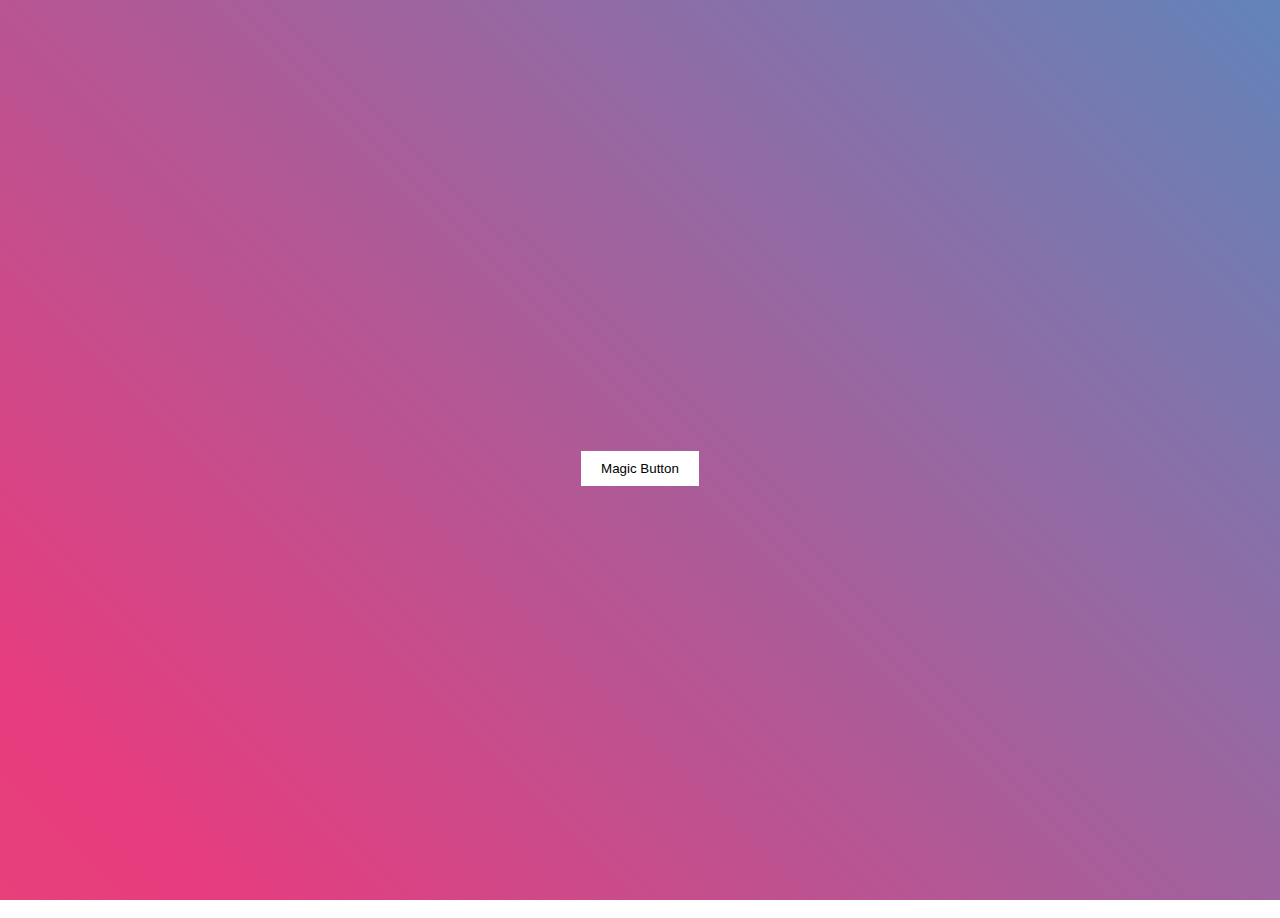
==== index.html @ 35792570 "Antonio" ====
html
<!DOCTYPE html>
<html lang="en">
<head>
<meta charset="UTF-8">
<meta name="viewport" content="width=device-width, initial-scale=1.0">
<title>Antonio Page</title>
<style>
    body, html {
        margin: 0;
        padding: 0;
        width: 100%;
        height: 100%;
        overflow: hidden;
    }
    .background {
        position: fixed;
        top: 0;
        left: 0;
        width: 100%;
        height: 100%;
        background: linear-gradient(45deg, #ee7752, #e73c7e, #23a6d5, #23d5ab);
        background-size: 400% 400%;
        animation: gradientBG 15s ease infinite;
    }
    @keyframes gradientBG {
        0% { background-position: 0% 50%; }
        50% { background-position: 100% 50%; }
        100% { background-position: 0% 50%; }
    }
    .content {
        position: relative;
        z-index: 10;
        display: flex;
        justify-content: center;
        align-items: center;
        height: 100%;
        color: white;
    }
    button {
        padding: 10px 20px;
        border: none;
        background-color: #fff;
        color: #000;
        cursor: pointer;
        transition: transform 0.2s;
    }
    button:hover {
        transform: scale(1.1);
    }
    button:focus {
        outline: none;
    }
</style>
</head>
<body>

<div class="background"></div>
<div class="content">
    <button id="magicButton">Magic Button</button>
</div>

<script>
    document.getElementById('magicButton').addEventListener('click', function() {
        alert('Magic Happens!');
    });
</script>

</body>
</html>
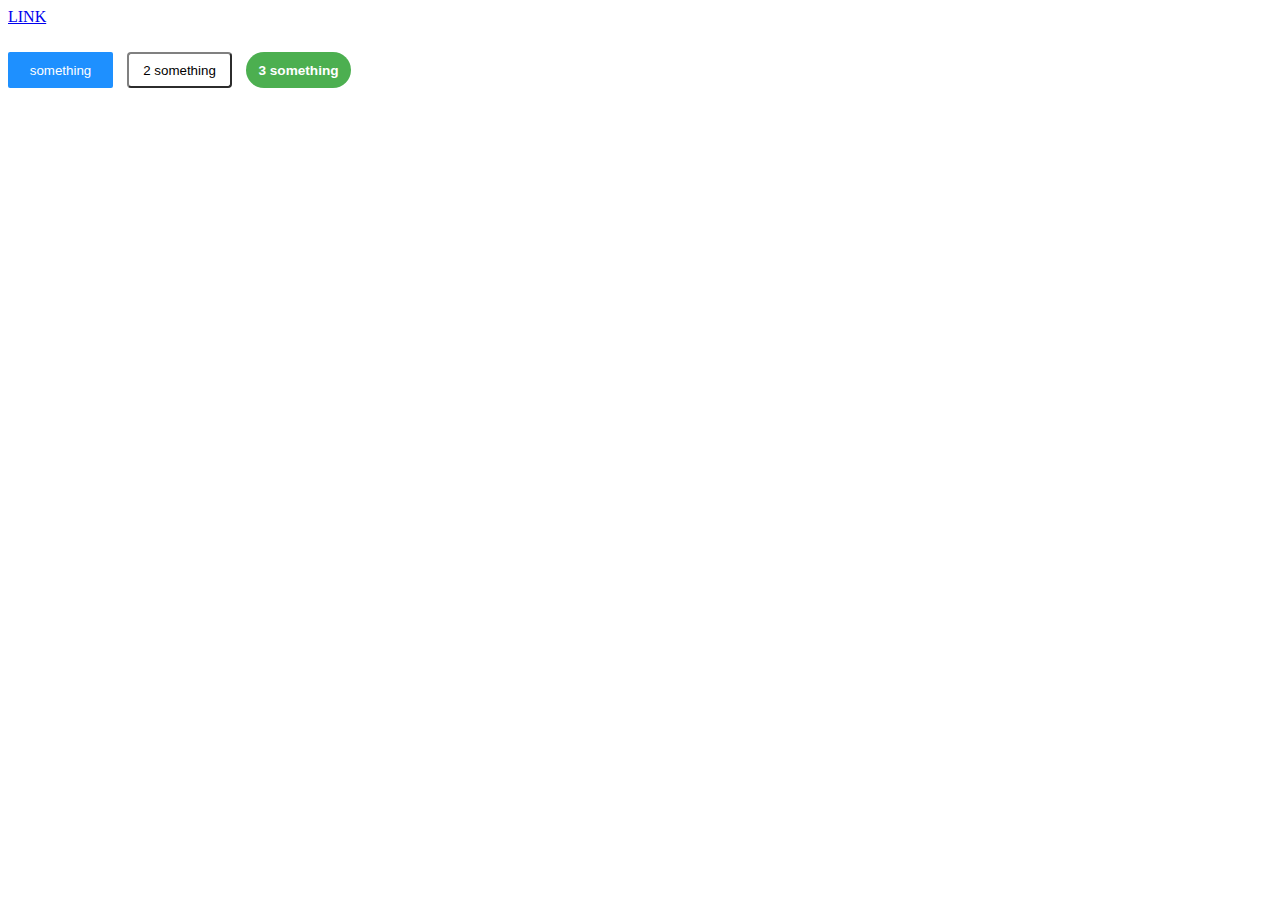
==== commit 075ab2f6: "Testing" ====
--- a/index.html
+++ b/index.html
@@ -1,70 +1,43 @@
-html
+
 <!DOCTYPE html>
 <html lang="en">
 <head>
 <meta charset="UTF-8">
 <meta name="viewport" content="width=device-width, initial-scale=1.0">
-<title>Antonio Page</title>
-<style>
-    body, html {
-        margin: 0;
-        padding: 0;
-        width: 100%;
-        height: 100%;
-        overflow: hidden;
-    }
-    .background {
-        position: fixed;
-        top: 0;
-        left: 0;
-        width: 100%;
-        height: 100%;
-        background: linear-gradient(45deg, #ee7752, #e73c7e, #23a6d5, #23d5ab);
-        background-size: 400% 400%;
-        animation: gradientBG 15s ease infinite;
-    }
-    @keyframes gradientBG {
-        0% { background-position: 0% 50%; }
-        50% { background-position: 100% 50%; }
-        100% { background-position: 0% 50%; }
-    }
-    .content {
-        position: relative;
-        z-index: 10;
-        display: flex;
-        justify-content: center;
-        align-items: center;
-        height: 100%;
-        color: white;
-    }
-    button {
-        padding: 10px 20px;
-        border: none;
-        background-color: #fff;
-        color: #000;
-        cursor: pointer;
-        transition: transform 0.2s;
-    }
-    button:hover {
-        transform: scale(1.1);
-    }
-    button:focus {
-        outline: none;
-    }
-</style>
+
+<title> António Palma </title>
+
+
+   <link rel="stylesheet" href="styles/styles.css">
+
+
 </head>
+
 <body>
 
 <div class="background"></div>
+
 <div class="content">
-    <button id="magicButton">Magic Button</button>
+      <a id=lin href="https://www.linkedin.com/in/antoniopalma99/" target="_blank">
+         LINK
+      </a>
 </div>
 
-<script>
-    document.getElementById('magicButton').addEventListener('click', function() {
-        alert('Magic Happens!');
-    });
-</script>
+<p></p>
+
+<button class="but1">
+   something
+</button>
+
+<button class="but2">
+   2 something
+</button>
+
+<button class="but3">
+   3 something
+</button>
+
+<script type="text/javascript" src="scripts/scripts.js"> </script>
 
 </body>
 </html>--- a/styles/styles.css
+++ b/styles/styles.css
@@ -0,0 +1,122 @@
+/* 
+
+
+.background {
+    position: fixed;
+    top: 0;
+    left: 0;
+    width: 100%;
+    height: 100%;
+    background: linear-gradient(45deg, #ee7752, #e73c7e, #23a6d5, #23d5ab, #e73c7e);
+    background-size: 200% 200%;
+    animation: gradientBG 30s ease infinite;
+}
+
+@keyframes gradientBG {
+    0% { background-position: 0% 50%; }
+    50% { background-position: 100% 50%; }
+    100% { background-position: 0% 50%; }
+}
+
+#in {
+    position: relative;
+    color: white;
+}
+
+.content {
+    position: relative;
+    display: flex;
+    justify-content: center;
+    align-items: center;
+    height: 100%;
+    color: white;
+}
+
+#button {
+    position: relative;
+    background-color: #e73c7e;
+} */
+
+
+
+.but1 {
+    background-color:dodgerblue;
+    color: white;
+    border: none;
+    height: 36px;
+    width: 105px;
+    border-radius: 2px;
+    cursor: pointer;
+    margin-right: 10px;
+    transition: 0.3s
+}
+.but1:hover {
+    background-color: rgb(30, 100, 240);
+}
+.but1:active {
+    background-color: rgb(30, 50, 230);
+}
+
+.but2 {
+    background-color: white;
+    color:black;
+    border-color: grey;
+    border-width: 2px;
+    height: 36px;
+    width: 105px;
+    border-radius: 4px;
+    cursor: pointer;
+    transition: 0.3s, color 0.3s;
+}
+.but2:hover {
+    background-color: #737070;
+    color: white;
+}
+.but2:active {
+    opacity: 0.5;
+}
+
+.but3 {
+    font-weight: bold;
+    font-size: 85%;
+    background-color: #4CAF50;
+    color: white;
+    border: none;
+    height: 36px;
+    width: 105px;
+    border-radius: 18px;
+    cursor: pointer;
+    margin: 10px;
+}
+.but3:hover {
+    opacity: 0.8;
+}
+.but3:active {
+    opacity: 0.90;
+}
+
+
+
+
+
+
+
+
+
+
+
+
+
+
+
+
+
+
+
+
+
+
+
+
+
+
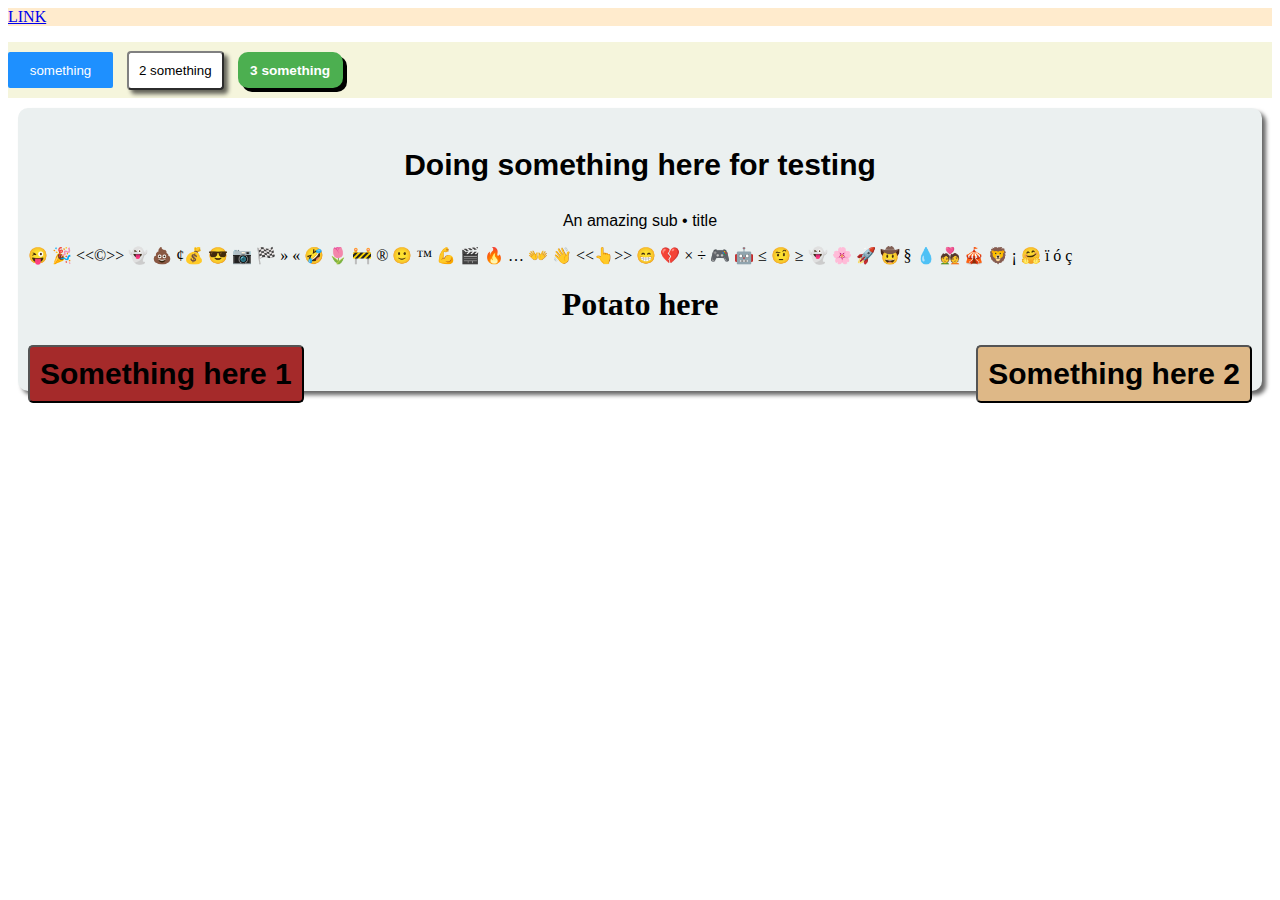
==== commit 26a5ea33: "Small changes" ====
--- a/index.html
+++ b/index.html
@@ -17,7 +17,7 @@
 
 <div class="background"></div>
 
-<div class="content">
+<div class="content" style="background-color: blanchedalmond;">
       <a id=lin href="https://www.linkedin.com/in/antoniopalma99/" target="_blank">
          LINK
       </a>
@@ -25,6 +25,7 @@
 
 <p></p>
 
+<div style="background-color: beige;">
 <button class="but1">
    something
 </button>
@@ -36,8 +37,33 @@
 <button class="but3">
    3 something
 </button>
+</div>
 
-<script type="text/javascript" src="scripts/scripts.js"> </script>
+<div class="Pdiv" style=" background-color:rgb(235, 240, 240)">
+   <p class="title"> Doing something here for testing </p>
+
+   <p class="title2">An amazing sub &#8226 title </p>
+
+   <p class="title3">&#128540; &#127881; &lt;&lt;&copy;&gt;&gt; &#128123; &#128169; &cent;&#128176; &#128526; &#128247; &#127937; &raquo; &laquo; &#129315; &#127799; &#128679; &reg; &#128578; &trade; &#128170; &#127916; &#128293; &hellip; &#128080; &#128075; &lt;&lt;&#128070;&gt;&gt; &#128513; &#128148; &times; &divide; &#127918; &#129302; &le; &#129320; &ge; &#128123; &#127800; &#128640; &#129312; &sect; &#128167; &#128145; &#127914; &#129409; &iexcl; &#129303; &iuml; &oacute; &ccedil;</p>
+
+   <h1 style="text-align: center;"> Potato here</h1>
+
+   <div style="float: left">
+      <button class="but4">
+      Something here 1
+      </button>
+   </div>
+
+   <div style="float: right;">
+      <button class="but5" onclick="pageChange()">
+      Something here 2
+      </button>
+   </div>
+   
+   <br><br>
+</div>
+
+<script type="text/javascript" src="scripts/script.js"> </script>
 
 </body>
 </html>--- a/styles/styles.css
+++ b/styles/styles.css
@@ -1,41 +1,3 @@
-/* 
-
-
-.background {
-    position: fixed;
-    top: 0;
-    left: 0;
-    width: 100%;
-    height: 100%;
-    background: linear-gradient(45deg, #ee7752, #e73c7e, #23a6d5, #23d5ab, #e73c7e);
-    background-size: 200% 200%;
-    animation: gradientBG 30s ease infinite;
-}
-
-@keyframes gradientBG {
-    0% { background-position: 0% 50%; }
-    50% { background-position: 100% 50%; }
-    100% { background-position: 0% 50%; }
-}
-
-#in {
-    position: relative;
-    color: white;
-}
-
-.content {
-    position: relative;
-    display: flex;
-    justify-content: center;
-    align-items: center;
-    height: 100%;
-    color: white;
-}
-
-#button {
-    position: relative;
-    background-color: #e73c7e;
-} */
 
 
 
@@ -48,33 +10,40 @@
     border-radius: 2px;
     cursor: pointer;
     margin-right: 10px;
-    transition: 0.3s
+    transition: 0.3s;    
 }
 .but1:hover {
     background-color: rgb(30, 100, 240);
+    box-shadow: 4px 4px 4px rgba(0, 0, 0, 0.6);
 }
 .but1:active {
     background-color: rgb(30, 50, 230);
 }
+
+
 
 .but2 {
     background-color: white;
     color:black;
     border-color: grey;
     border-width: 2px;
-    height: 36px;
-    width: 105px;
     border-radius: 4px;
     cursor: pointer;
     transition: 0.3s, color 0.3s;
+    box-shadow: 4px 4px 4px rgba(0, 0, 0, 0.6);
+    padding: 10px;
 }
 .but2:hover {
     background-color: #737070;
     color: white;
+    box-shadow: 4px 4px 10px rgba(0, 0, 0, 0.7);
 }
 .but2:active {
     opacity: 0.5;
+    box-shadow: 4px 4px 8px rgba(0, 0, 0, 0.8);
 }
+
+
 
 .but3 {
     font-weight: bold;
@@ -84,15 +53,70 @@
     border: none;
     height: 36px;
     width: 105px;
-    border-radius: 18px;
+    border-radius: 10px;
     cursor: pointer;
     margin: 10px;
+    transition: 0.3s;
+    box-shadow: 4px 4px 0 black;
 }
 .but3:hover {
     opacity: 0.8;
+    box-shadow: 5px 5px 0 black;
 }
 .but3:active {
     opacity: 0.90;
+}
+
+.Pdiv {
+    padding: 10px;
+    margin: 10px;
+    box-shadow: 4px 4px 4px rgba(0, 0, 0, 0.6);
+    border-radius: 10px;
+}
+
+.title {
+    font-family: Arial;
+    font-size: 30px;
+    font-weight: bold;
+    text-align: center;
+}
+
+
+.title2 {
+    font-family: arial;
+    text-align: center;
+    margin: 10px;
+}
+
+.title {
+    font-family: Arial;
+}
+
+.but4 {
+    background-color: brown; 
+    font-size: 30px; 
+    font-weight: 900;
+    padding: 10px; 
+    border-radius: 5px;
+    font-family: arial;
+    transition: 0.5s;
+}
+.but4:hover {
+    cursor: pointer;
+}
+
+
+.but5 {
+    background-color: burlywood; 
+    font-size: 30px; 
+    font-weight: 900;
+    padding: 10px; 
+    border-radius: 5px;
+    font-family: arial;
+    transition: 0.5s;
+}
+.but5 {
+    cursor: pointer;
 }
 
 
@@ -111,12 +135,3 @@
 
 
 
-
-
-
-
-
-
-
-
-
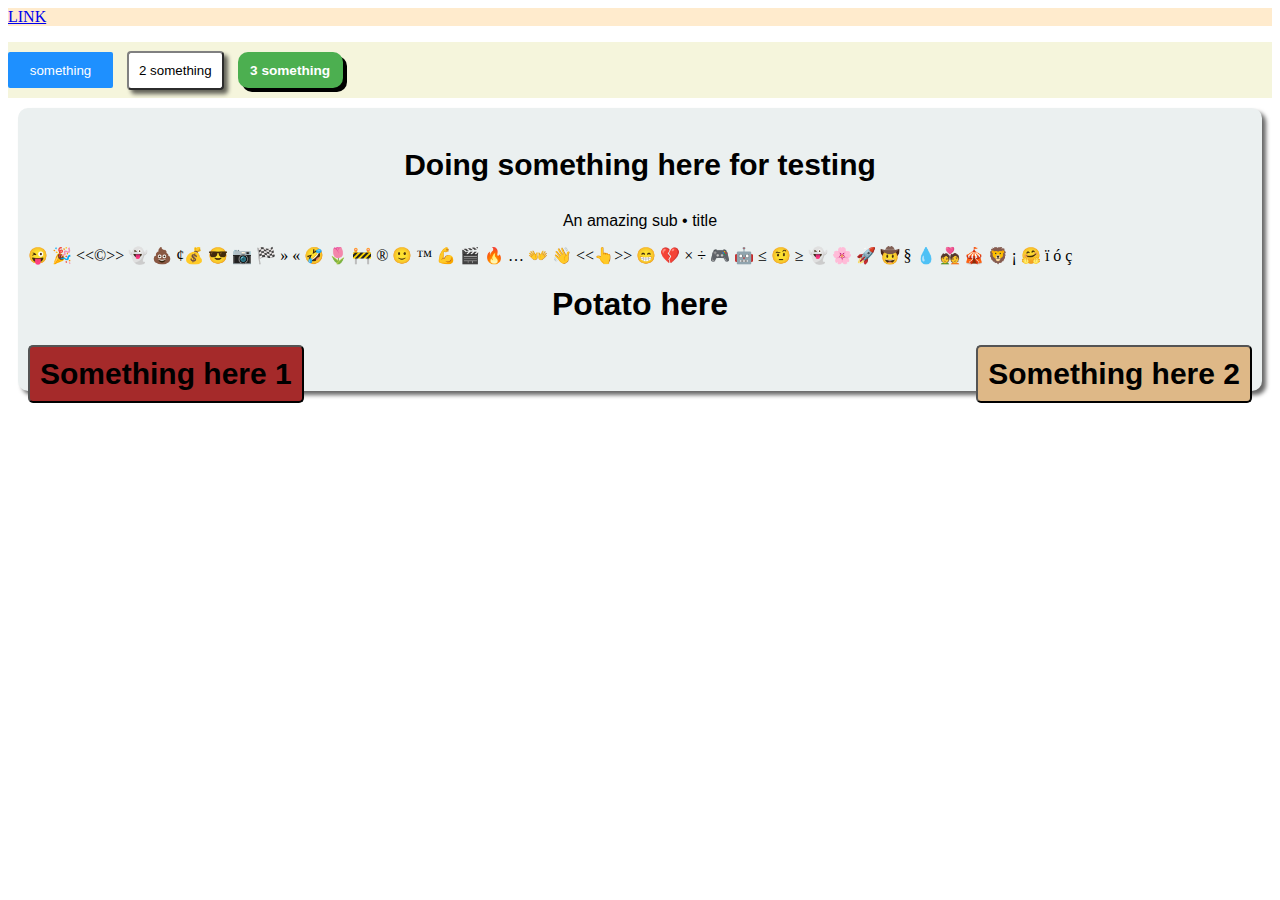
==== commit 9344e9f6: "Testing layouts" ====
--- a/index.html
+++ b/index.html
@@ -1,17 +1,17 @@
 
 <!DOCTYPE html>
 <html lang="en">
-<head>
-<meta charset="UTF-8">
-<meta name="viewport" content="width=device-width, initial-scale=1.0">
+   <head>
+      <meta charset="UTF-8">
+      <meta name="viewport" content="width=device-width, initial-scale=1.0">
 
-<title> António Palma </title>
+      <title> António Palma </title>
 
 
-   <link rel="stylesheet" href="styles/styles.css">
+         <link rel="stylesheet" href="styles/styles.css">
 
 
-</head>
+   </head>
 
 <body>
 
@@ -30,11 +30,11 @@
    something
 </button>
 
-<button class="but2">
+<button class="but2" style="font-family: 'Roboto', sans-serif;">
    2 something
 </button>
 
-<button class="but3">
+<button class="but3" style="font-family: 'Roboto', sans-serif;">
    3 something
 </button>
 </div>
@@ -46,7 +46,7 @@
 
    <p class="title3">&#128540; &#127881; &lt;&lt;&copy;&gt;&gt; &#128123; &#128169; &cent;&#128176; &#128526; &#128247; &#127937; &raquo; &laquo; &#129315; &#127799; &#128679; &reg; &#128578; &trade; &#128170; &#127916; &#128293; &hellip; &#128080; &#128075; &lt;&lt;&#128070;&gt;&gt; &#128513; &#128148; &times; &divide; &#127918; &#129302; &le; &#129320; &ge; &#128123; &#127800; &#128640; &#129312; &sect; &#128167; &#128145; &#127914; &#129409; &iexcl; &#129303; &iuml; &oacute; &ccedil;</p>
 
-   <h1 style="text-align: center;"> Potato here</h1>
+   <h1 style="text-align: center; font-family: 'Roboto', sans-serif;"> Potato here</h1>
 
    <div style="float: left">
       <button class="but4">
--- a/styles/styles.css
+++ b/styles/styles.css
@@ -75,7 +75,8 @@
 }
 
 .title {
-    font-family: Arial;
+    font-family: 'Roboto', sans-serif;
+    
     font-size: 30px;
     font-weight: bold;
     text-align: center;
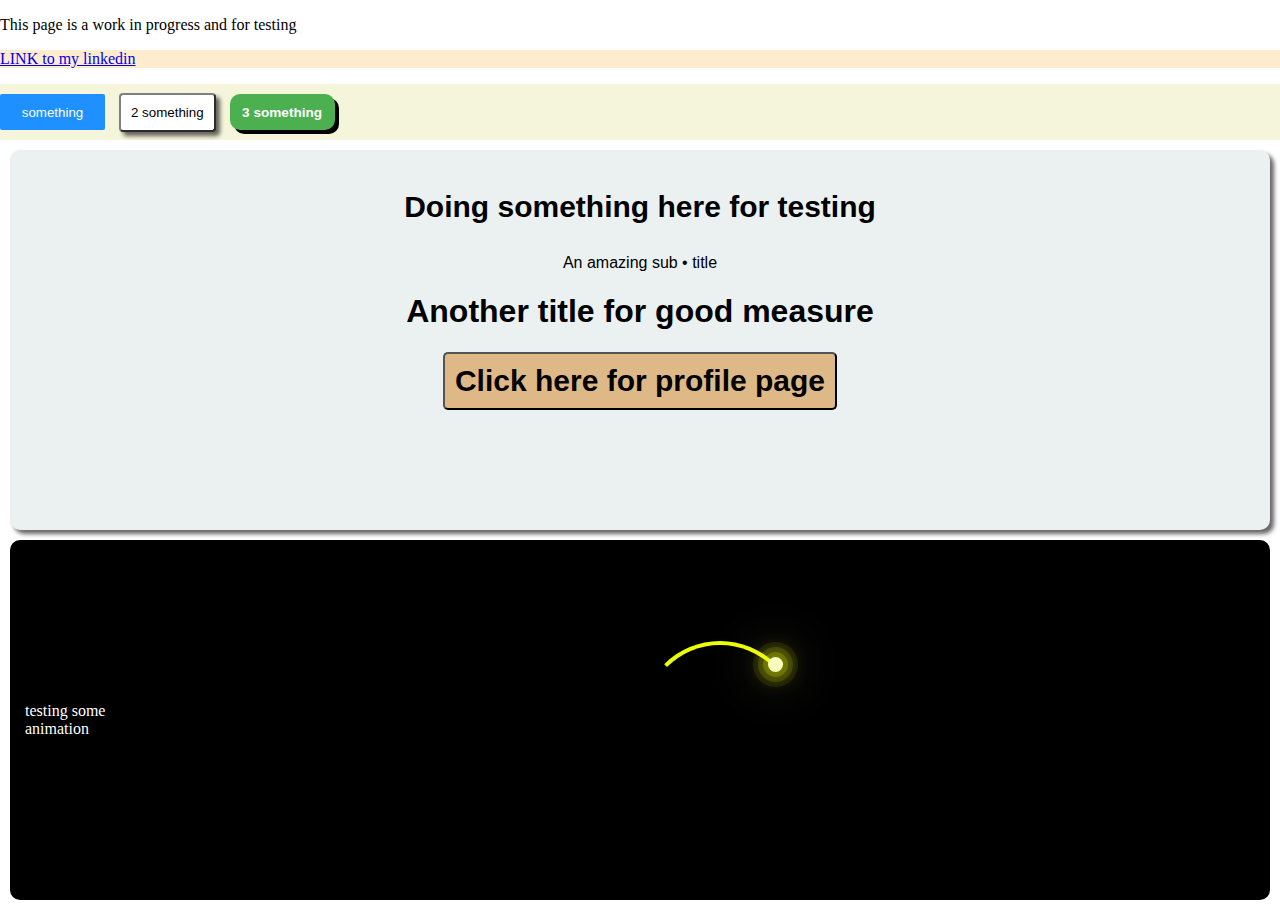
==== commit 82f17ce2: "Testing small animation" ====
--- a/index.html
+++ b/index.html
@@ -9,17 +9,20 @@
 
 
          <link rel="stylesheet" href="styles/styles.css">
+         <link rel="stylesheet" href="styles/animation1.css">
 
 
    </head>
 
-<body>
+<body style="margin: 0px;">
+
+<p>This page is a work in progress and for testing</p>
 
 <div class="background"></div>
 
 <div class="content" style="background-color: blanchedalmond;">
-      <a id=lin href="https://www.linkedin.com/in/antoniopalma99/" target="_blank">
-         LINK
+      <a style="font-family: roboto;" href="https://www.linkedin.com/in/antoniopalma99/" target="_blank">
+         LINK to my linkedin
       </a>
 </div>
 
@@ -44,23 +47,26 @@
 
    <p class="title2">An amazing sub &#8226 title </p>
 
-   <p class="title3">&#128540; &#127881; &lt;&lt;&copy;&gt;&gt; &#128123; &#128169; &cent;&#128176; &#128526; &#128247; &#127937; &raquo; &laquo; &#129315; &#127799; &#128679; &reg; &#128578; &trade; &#128170; &#127916; &#128293; &hellip; &#128080; &#128075; &lt;&lt;&#128070;&gt;&gt; &#128513; &#128148; &times; &divide; &#127918; &#129302; &le; &#129320; &ge; &#128123; &#127800; &#128640; &#129312; &sect; &#128167; &#128145; &#127914; &#129409; &iexcl; &#129303; &iuml; &oacute; &ccedil;</p>
+   
+   <h1 style="text-align: center; font-family: 'Roboto', sans-serif;"> Another title for good measure</h1>
 
-   <h1 style="text-align: center; font-family: 'Roboto', sans-serif;"> Potato here</h1>
-
-   <div style="float: left">
-      <button class="but4">
-      Something here 1
-      </button>
-   </div>
-
-   <div style="float: right;">
+   <div style="text-align: center;">
       <button class="but5" onclick="pageChange()">
-      Something here 2
+      Click here for profile page
       </button>
    </div>
    
-   <br><br>
+</div>
+
+<div class="animation1-content">
+   <p style="color:white; margin: 15px;"> testing some animation </p>
+   <div class="animation1-container">
+      <div class="ring">
+      
+      </div>
+
+   </div>
+
 </div>
 
 <script type="text/javascript" src="scripts/script.js"> </script>
--- a/styles/styles.css
+++ b/styles/styles.css
@@ -1,4 +1,8 @@
 
+
+content {
+    font-size: large;
+}
 
 
 .but1 {
@@ -68,6 +72,7 @@
 }
 
 .Pdiv {
+    height: 40vh;
     padding: 10px;
     margin: 10px;
     box-shadow: 4px 4px 4px rgba(0, 0, 0, 0.6);
@@ -76,12 +81,10 @@
 
 .title {
     font-family: 'Roboto', sans-serif;
-    
     font-size: 30px;
     font-weight: bold;
     text-align: center;
 }
-
 
 .title2 {
     font-family: arial;
@@ -89,22 +92,6 @@
     margin: 10px;
 }
 
-.title {
-    font-family: Arial;
-}
-
-.but4 {
-    background-color: brown; 
-    font-size: 30px; 
-    font-weight: 900;
-    padding: 10px; 
-    border-radius: 5px;
-    font-family: arial;
-    transition: 0.5s;
-}
-.but4:hover {
-    cursor: pointer;
-}
 
 
 .but5 {
@@ -116,8 +103,10 @@
     font-family: arial;
     transition: 0.5s;
 }
-.but5 {
+.but5:hover {
+    box-shadow: 4px 4px 0 black;
     cursor: pointer;
+    transform: scale(1.05);
 }
 
 
--- a/styles/animation1.css
+++ b/styles/animation1.css
@@ -0,0 +1,63 @@
+
+
+
+.animation1-content {
+
+    display: flex;
+    justify-content: center;
+    align-items: center;
+    min-height: 40vh;
+    background-color: black;
+    border-radius: 10px;
+    margin: 10px;
+
+}
+
+.animation1-container {
+    position: relative;
+    width: 100%;
+    display: flex;
+    justify-content: center;
+    align-items: center;
+
+}
+
+.animation1-container .ring {
+
+    position: relative;
+    width: 150px;
+    height: 150px;
+    border-radius: 50%;
+    border: 4px solid transparent;
+    border-top: 4px solid #edff00;
+    animation: animate 2.5s linear infinite
+
+}
+
+@keyframes animate {
+    0%
+    {
+        transform: rotate(0deg);
+    }
+    100%
+    {
+        transform: rotate(360deg);
+    }
+}
+
+.animation1-container .ring::before {
+
+    content: '';
+    position: absolute;
+    top: 12px;
+    right: 12px;
+    border-radius: 100%;
+    width: 15px;
+    height: 15px;
+    background: #faffbd;
+
+    box-shadow: 0 0 0 5px #edff0033, 0 0 0 10px #edff0022, 0 0 0 15px #edff0015, 0 0 25px #edff00, 0 0 50px #faffbd;
+
+}
+
+
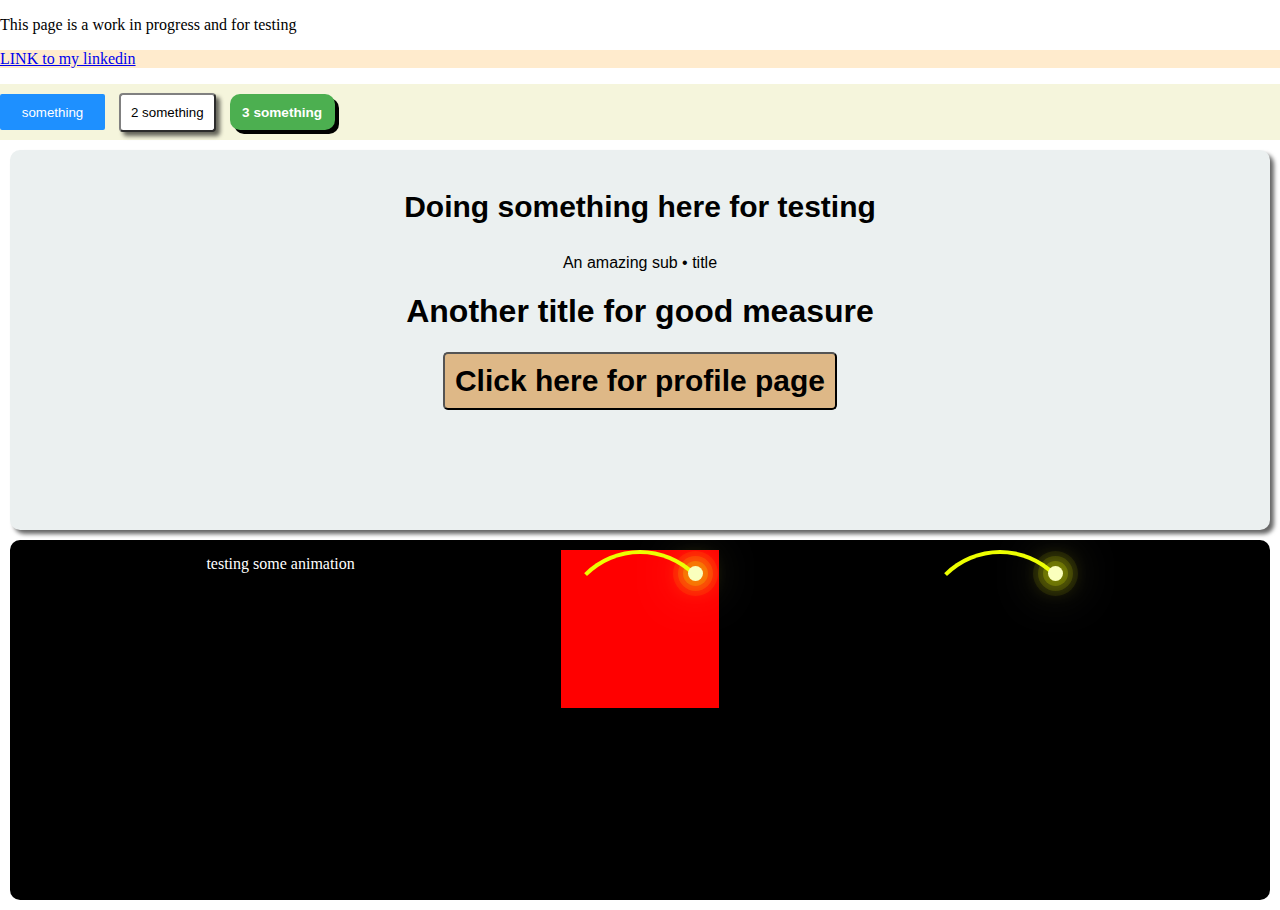
==== commit c4414b44: "Testing animation" ====
--- a/index.html
+++ b/index.html
@@ -59,8 +59,20 @@
 </div>
 
 <div class="animation1-content">
+
    <p style="color:white; margin: 15px;"> testing some animation </p>
-   <div class="animation1-container">
+
+   <div class="animation1-container" style="background-color: red";>
+
+      <div class="ring">
+      
+      </div>
+
+   </div>
+
+
+   <div class="animation1-container" style="background-color:";>
+
       <div class="ring">
       
       </div>
--- a/styles/styles.css
+++ b/styles/styles.css
@@ -71,12 +71,23 @@
     opacity: 0.90;
 }
 
+@keyframes fromTop {
+    from {
+        transform: translateY(-300px);
+    }
+
+    to {
+        transform: translateY(0);
+    }
+}
+
 .Pdiv {
     height: 40vh;
     padding: 10px;
     margin: 10px;
     box-shadow: 4px 4px 4px rgba(0, 0, 0, 0.6);
     border-radius: 10px;
+    animation: fromTop 1s linear 
 }
 
 .title {
--- a/styles/animation1.css
+++ b/styles/animation1.css
@@ -4,18 +4,19 @@
 .animation1-content {
 
     display: flex;
-    justify-content: center;
-    align-items: center;
+    justify-content: space-evenly;
+    align-items: flex-start;
     min-height: 40vh;
     background-color: black;
     border-radius: 10px;
     margin: 10px;
+    flex-wrap: wrap;
 
 }
 
 .animation1-container {
-    position: relative;
-    width: 100%;
+
+    margin: 10px;
     display: flex;
     justify-content: center;
     align-items: center;
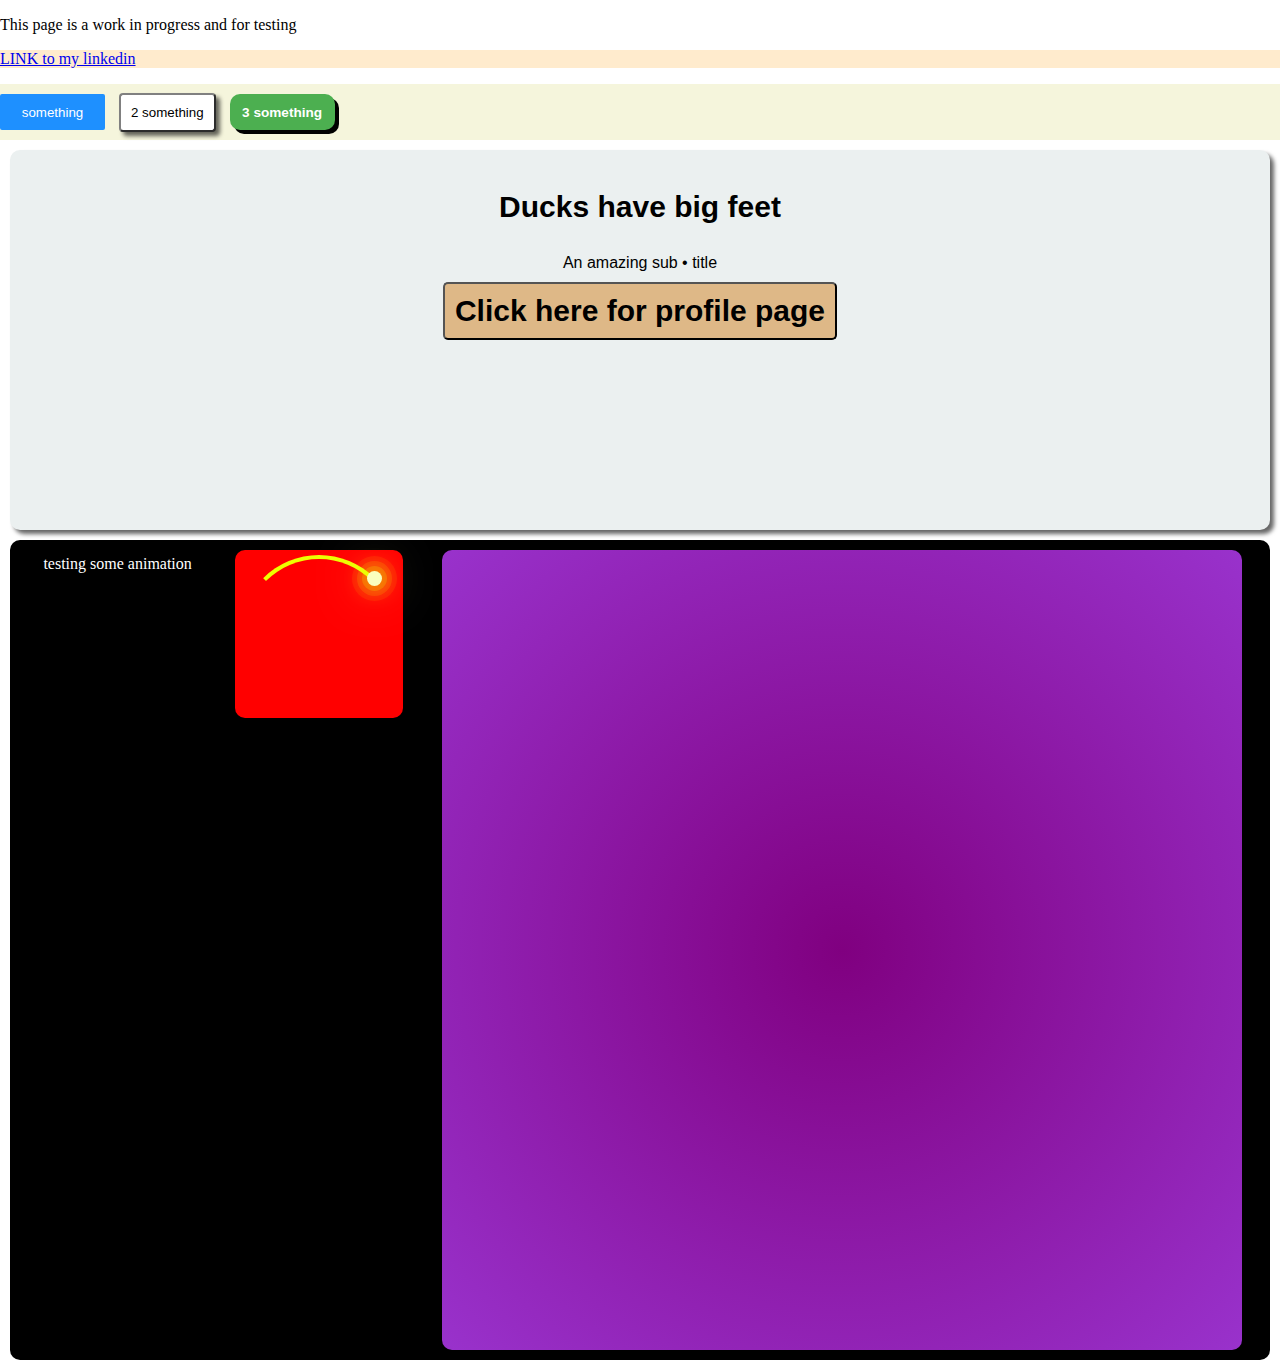
==== commit 60d27f7d: "Adding some crazy animations" ====
--- a/index.html
+++ b/index.html
@@ -43,12 +43,10 @@
 </div>
 
 <div class="Pdiv" style=" background-color:rgb(235, 240, 240)">
-   <p class="title"> Doing something here for testing </p>
+   <p class="title"> Ducks have big feet </p>
 
    <p class="title2">An amazing sub &#8226 title </p>
 
-   
-   <h1 style="text-align: center; font-family: 'Roboto', sans-serif;"> Another title for good measure</h1>
 
    <div style="text-align: center;">
       <button class="but5" onclick="pageChange()">
@@ -70,11 +68,19 @@
 
    </div>
 
+   
+   <div class="animation1-tunnel" style="background: radial-gradient(purple, darkorchid)";>
+   
+      <div class="rings anim-pan">
 
-   <div class="animation1-container" style="background-color:";>
+         <div class="ring anim-zoomIn" style="--delay: 06"></div>
+         <div class="ring anim-zoomIn" style="--delay: 05"></div>
+         <div class="ring anim-zoomIn" style="--delay: 04"></div>
+         <div class="ring anim-zoomIn" style="--delay: 03"></div>
+         <div class="ring anim-zoomIn" style="--delay: 02"></div>
+         <div class="ring anim-zoomIn" style="--delay: 01"></div>
+         <div class="ring anim-zoomIn" style="--delay: 00"></div>
 
-      <div class="ring">
-      
       </div>
 
    </div>
--- a/styles/styles.css
+++ b/styles/styles.css
@@ -87,7 +87,7 @@
     margin: 10px;
     box-shadow: 4px 4px 4px rgba(0, 0, 0, 0.6);
     border-radius: 10px;
-    animation: fromTop 1s linear 
+    animation: fromTop 0.7s ease; 
 }
 
 .title {
--- a/styles/animation1.css
+++ b/styles/animation1.css
@@ -20,11 +20,12 @@
     display: flex;
     justify-content: center;
     align-items: center;
-
+    animation: brown-color-change 10.0s ease infinite alternate;
+    border-radius: 10px;
 }
 
 .animation1-container .ring {
-
+    margin: 5px;
     position: relative;
     width: 150px;
     height: 150px;
@@ -43,6 +44,42 @@
     100%
     {
         transform: rotate(360deg);
+    }
+}
+
+@keyframes brown-color-change {
+    0% {
+        background-color: #D2B48C;
+    }
+    10% {
+        background-color: #C7A778;
+    }
+    20% {
+        background-color: #BC9E65;
+    }
+    30% {
+        background-color: #B19451;
+    }
+    40% {
+        background-color: #A68B3E;
+    }
+    50% {
+        background-color: #9B813A;
+    }
+    60% {
+        background-color: #907727;
+    }
+    70%{
+        background-color: #856E13;
+    }
+    80% {
+        background-color: #7A6400;
+    }
+    90% {
+        background-color: #8B4513;
+    }
+    100%{
+        background-color: #8A4513;
     }
 }
 
@@ -56,9 +93,135 @@
     width: 15px;
     height: 15px;
     background: #faffbd;
-
     box-shadow: 0 0 0 5px #edff0033, 0 0 0 10px #edff0022, 0 0 0 15px #edff0015, 0 0 25px #edff00, 0 0 50px #faffbd;
 
 }
 
-
+.animation1-tunnel {
+    display: flex;
+    overflow: hidden;
+    justify-content: center;
+    align-items: center;
+    margin: 10px;
+    width: 800px;
+    height: 800px;
+    border-radius: 10px;
+}
+
+.rings {
+    position: relative;
+    width: 400px;
+    animation-delay: 100ms;
+    animation-duration: 20s;
+    animation-iteration-count: infinite;
+    animation-timing-function: ease-in-out;
+
+}
+
+.rings > .ring {
+    position: absolute;
+    top: 50%;
+    left: 50%;
+    border-width: 2px;
+    border-style: solid;
+    border-radius: 50%;
+    transform-origin: center;
+    animation-duration: 4s;
+    animation-delay: calc(0.4s * var(--delay));
+    animation-iteration-count: infinite;
+    animation-direction: normal;
+    animation-fill-mode: both;
+    filter: opacity(0);
+    will-change: transform;
+    overflow: hidden;
+}
+
+.rings > .ring:nth-child(even) {
+    border-color: whitesmoke;
+    box-shadow: 0 0 4px cyan, 0 0 20px cyan, inset 0 0 4px cyan, inset 0 0 20px cyan;
+}
+
+.rings > .ring:nth-child(odd) {
+    border-color: whitesmoke;
+    box-shadow: 0 0 4px magenta, 0 0 20px magenta, inset 0 0 4px magenta, inset 0 0 20px magenta;    
+}
+
+.rings > .ring:first-child {
+    width: 50px;
+    margin: -25px 0 0 -25px;
+}
+
+.rings > .ring:nth-child(2) {
+    width: 64px;
+    margin: -32px 0 0 -32px;
+}
+
+
+.rings > .ring:nth-child(3) {
+    width: 78px;
+    margin: -39px 0 0 -39px;
+}
+
+
+.rings > .ring:nth-child(4) {
+    width: 92px;
+    margin: -46px 0 0 -46px;
+
+}
+
+.rings > .ring:nth-child(5) {
+    width: 104px;
+    margin: -52px 0 0 -52px;
+
+}
+
+.rings > .ring:nth-child(6) {
+    width: 118px;
+    margin: -59px 0 0 -59px;
+
+}
+
+.anim-zoomIn {
+    animation-name: zoomIn;
+}
+
+.anim-pan {
+    animation-name: anim-pan;
+}
+
+@keyframes zoomIn {
+    0% {
+        transform: perspective(200px) translateZ(0);
+        filter: opacity(0);
+    }
+
+    60% {
+        filter: opacity(100%);
+    }
+
+    100% {
+        transform: perspective(200px) translateZ(200px);
+    }
+}
+
+@keyframes anim-pan {
+    0% {
+        transform: translate3d(0,0,0);
+    }
+    50% {
+        transform: translate3d(-50%, -45%, 0);
+    }
+    75% {
+        transform: translate3d(45%, 35%, 0);
+    }
+    85% {
+        transform: translate3d(-60%, 25%, 0);
+    }
+    100% {
+        transform: translate3d(0,0,0);
+    }
+}
+
+.ring {
+    aspect-ratio: 1/1;
+}